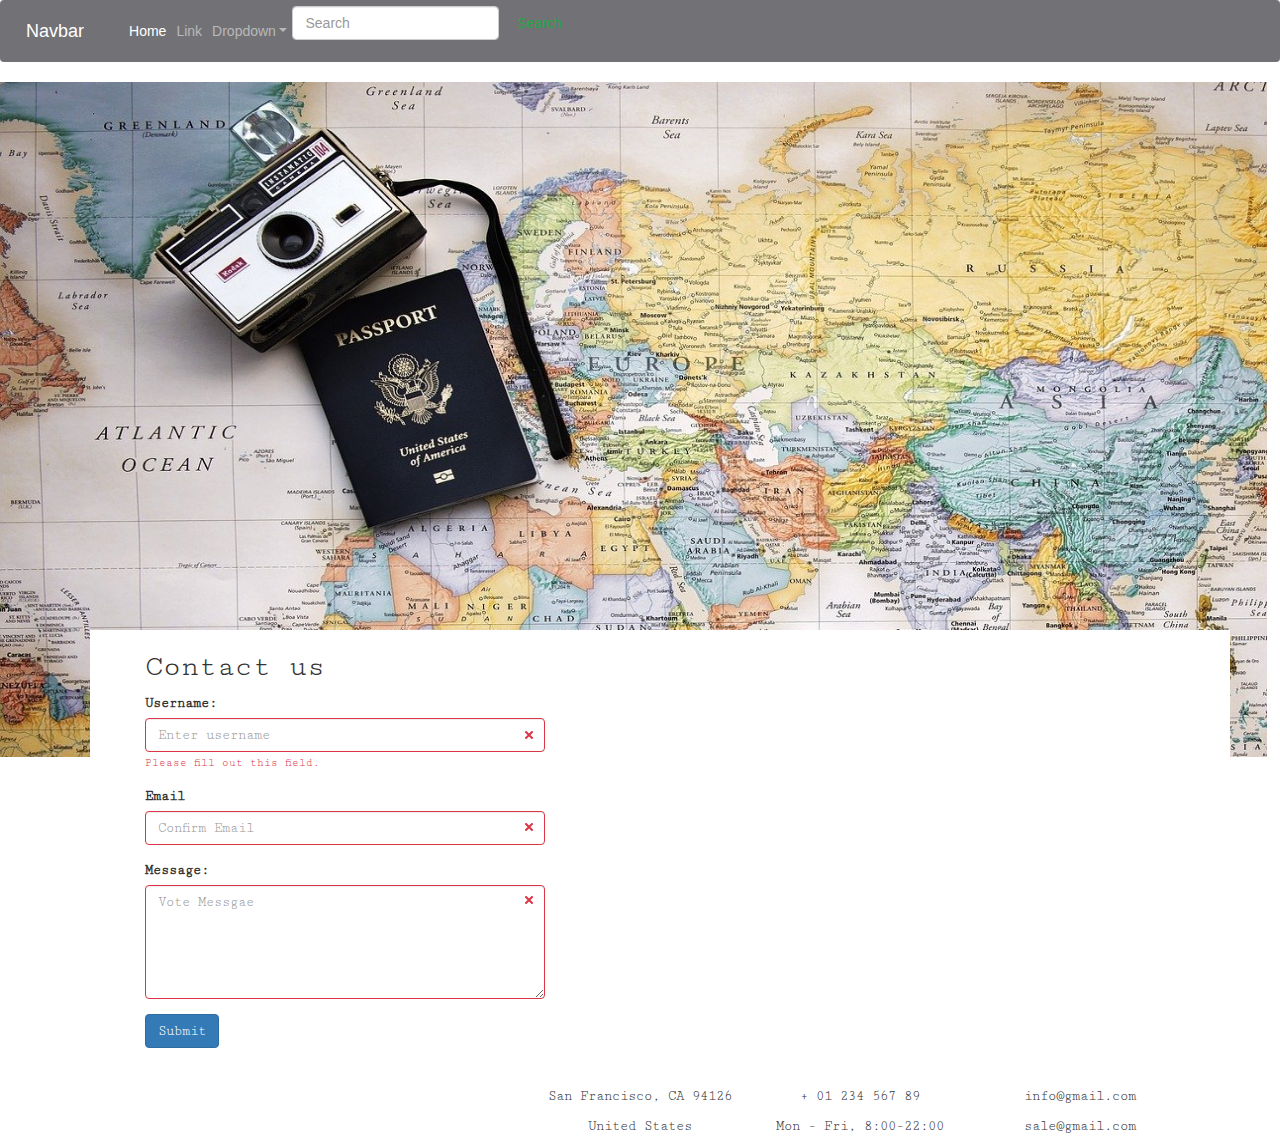
==== contact.html @ 990b52e8 "page contact" ====
<!DOCTYPE html>
<html lang="en">
<head>
    <meta charset="UTF-8">
    <meta name="viewport" content="width=device-width, initial-scale=1.0">
    <meta http-equiv="X-UA-Compatible" content="ie=edge">
    <link rel="stylesheet" href="https://stackpath.bootstrapcdn.com/bootstrap/4.3.1/css/bootstrap.min.css"integrity="sha384-ggOyR0iXCbMQv3Xipma34MD+dH/1fQ784/j6cY/iJTQUOhcWr7x9JvoRxT2MZw1T" crossorigin="anonymous">
    <script src="https://code.jquery.com/jquery-3.3.1.slim.min.js"
        integrity="sha384-q8i/X+965DzO0rT7abK41JStQIAqVgRVzpbzo5smXKp4YfRvH+8abtTE1Pi6jizo"
        crossorigin="anonymous"></script>
    <script src="https://cdnjs.cloudflare.com/ajax/libs/popper.js/1.14.7/umd/popper.min.js"
        integrity="sha384-UO2eT0CpHqdSJQ6hJty5KVphtPhzWj9WO1clHTMGa3JDZwrnQq4sF86dIHNDz0W1"
        crossorigin="anonymous"></script>
    <script src="https://stackpath.bootstrapcdn.com/bootstrap/4.3.1/js/bootstrap.min.js"
        integrity="sha384-JjSmVgyd0p3pXB1rRibZUAYoIIy6OrQ6VrjIEaFf/nJGzIxFDsf4x0xIM+B07jRM"
        crossorigin="anonymous"></script>

        <link rel="stylesheet" href="https://maxcdn.bootstrapcdn.com/bootstrap/3.3.7/css/bootstrap.min.css">
        <script src="https://ajax.googleapis.com/ajax/libs/jquery/3.2.1/jquery.min.js"></script>
        <script src="https://maxcdn.bootstrapcdn.com/bootstrap/3.3.7/js/bootstrap.min.js"></script>
    <link href="https://fonts.googleapis.com/css?family=Cutive+Mono&display=swap" rel="stylesheet">
        
    <link rel="stylesheet" href="css/contact.css">
    <script src="js/index.js"></script>
    <title>Final Full Time Common</title>
</head>
<body>
    <nav class="navbar navbar-expand-sm navbar-dark" style="background-color: #727175;">
        <a class="navbar-brand" href="#">Navbar</a>
        <button class="navbar-toggler d-lg-none" type="button" data-toggle="collapse" data-target="#collapsibleNavId" aria-controls="collapsibleNavId"
            aria-expanded="false" aria-label="Toggle navigation"></button>
        <div class="collapse navbar-collapse" id="collapsibleNavId">
            <ul class="navbar-nav mr-auto mt-2 mt-lg-0">
                <li class="nav-item active">
                    <a class="nav-link" href="#">Home <span class="sr-only">(current)</span></a>
                </li>
                <li class="nav-item">
                    <a class="nav-link" href="#">Link</a>
                </li>
                <li class="nav-item dropdown">
                    <a class="nav-link dropdown-toggle" href="#" id="dropdownId" data-toggle="dropdown" aria-haspopup="true" aria-expanded="false">Dropdown</a>
                    <div class="dropdown-menu" aria-labelledby="dropdownId">
                        <a class="dropdown-item" href="#">Action 1</a>
                        <a class="dropdown-item" href="#">Action 2</a>
                    </div>
                </li>
            </ul>
            <form class="form-inline my-2 my-lg-0">
                <input class="form-control mr-sm-2" type="text" placeholder="Search">
                <button class="btn btn-outline-success my-2 my-sm-0" type="submit">Search</button>
            </form>
        </div>
    </nav>

    <img src="img/organisation-voyage.jpg" alt="" srcset="">


    
    
   <div class="container"> 
             <form action="" class="was-validated ">
                <h2>Contact us</h2>
                <div class="form-group">
                    <label for="uname">Username:</label>
                    <input type="text" class="form-control" id="uname" placeholder="Enter username" name="uname" required>
                    <div class="valid-feedback">Valid.</div>
                    <div class="invalid-feedback">Please fill out this field.</div>
                </div>
                 
                <div class="form-group">
                    <label for="validationCustom02">Email</label>
                    <input type="email" class="form-control" id="confirm_email" placeholder="Confirm Email" required>
                    <div class="valid-feedback">
                        Emails should match
                    </div>
                </div>

                <div class="form-group">
                    <label for="Message">Message:</label>
                    <textarea class="form-control" rows="5" id="Message" placeholder="Vote Messgae" required></textarea>
                    <div class="valid-feedback">
                        Emails should match
                    </div>
                </div>
               
                <button type="submit" class="btn btn-primary">Submit</button>
            </form>
     
        
       
       <div class="map">
         
        <div class="container-fluid">
            <div class="map-responsive">
                <iframe
                    src="https://www.google.com/maps/embed/v1/place?key=AIzaSyA0s1a7phLN0iaD6-UE7m4qP-z21pH0eSc&q=Eiffel+Tower+Paris+France"
                    width="600" height="450" frameborder="0" style="border:0" allowfullscreen></iframe>
            </div>
        </div>
        
        <div class="row text-center">
            <div class="col-md-4">
                <a class="btn-floating blue accent-1"><i class="fas fa-map-marker-alt"></i></a>
                <p>San Francisco, CA 94126</p>
                <p>United States</p>
            </div>
        
            <div class="col-md-4">
                <a class="btn-floating blue accent-1"><i class="fas fa-phone"></i></a>
                <p>+ 01 234 567 89</p>
                <p>Mon - Fri, 8:00-22:00</p>
            </div>
        
            <div class="col-md-4">
                <a class="btn-floating blue accent-1"><i class="fas fa-envelope"></i></a>
                <p>info@gmail.com</p>
                <p>sale@gmail.com</p>
            </div>
        </div>
        
       </div>
   </div>
     
            
                    
     
    
    
  
</body>
</html>
---- css/contact.css ----
img
{
  background-size: cover; 
  width: 99vw;
  height: 75vh;
  position: relative;
}
 
.container{
 font-family: 'Cutive Mono', monospace; 
display: flex;
justify-content:center;
flex-wrap: wrap;
background-color:rgb(255, 255, 255);
position: absolute;
top:70%;
left:7%;
right:7%;
}
form{
  width: 400px;
}
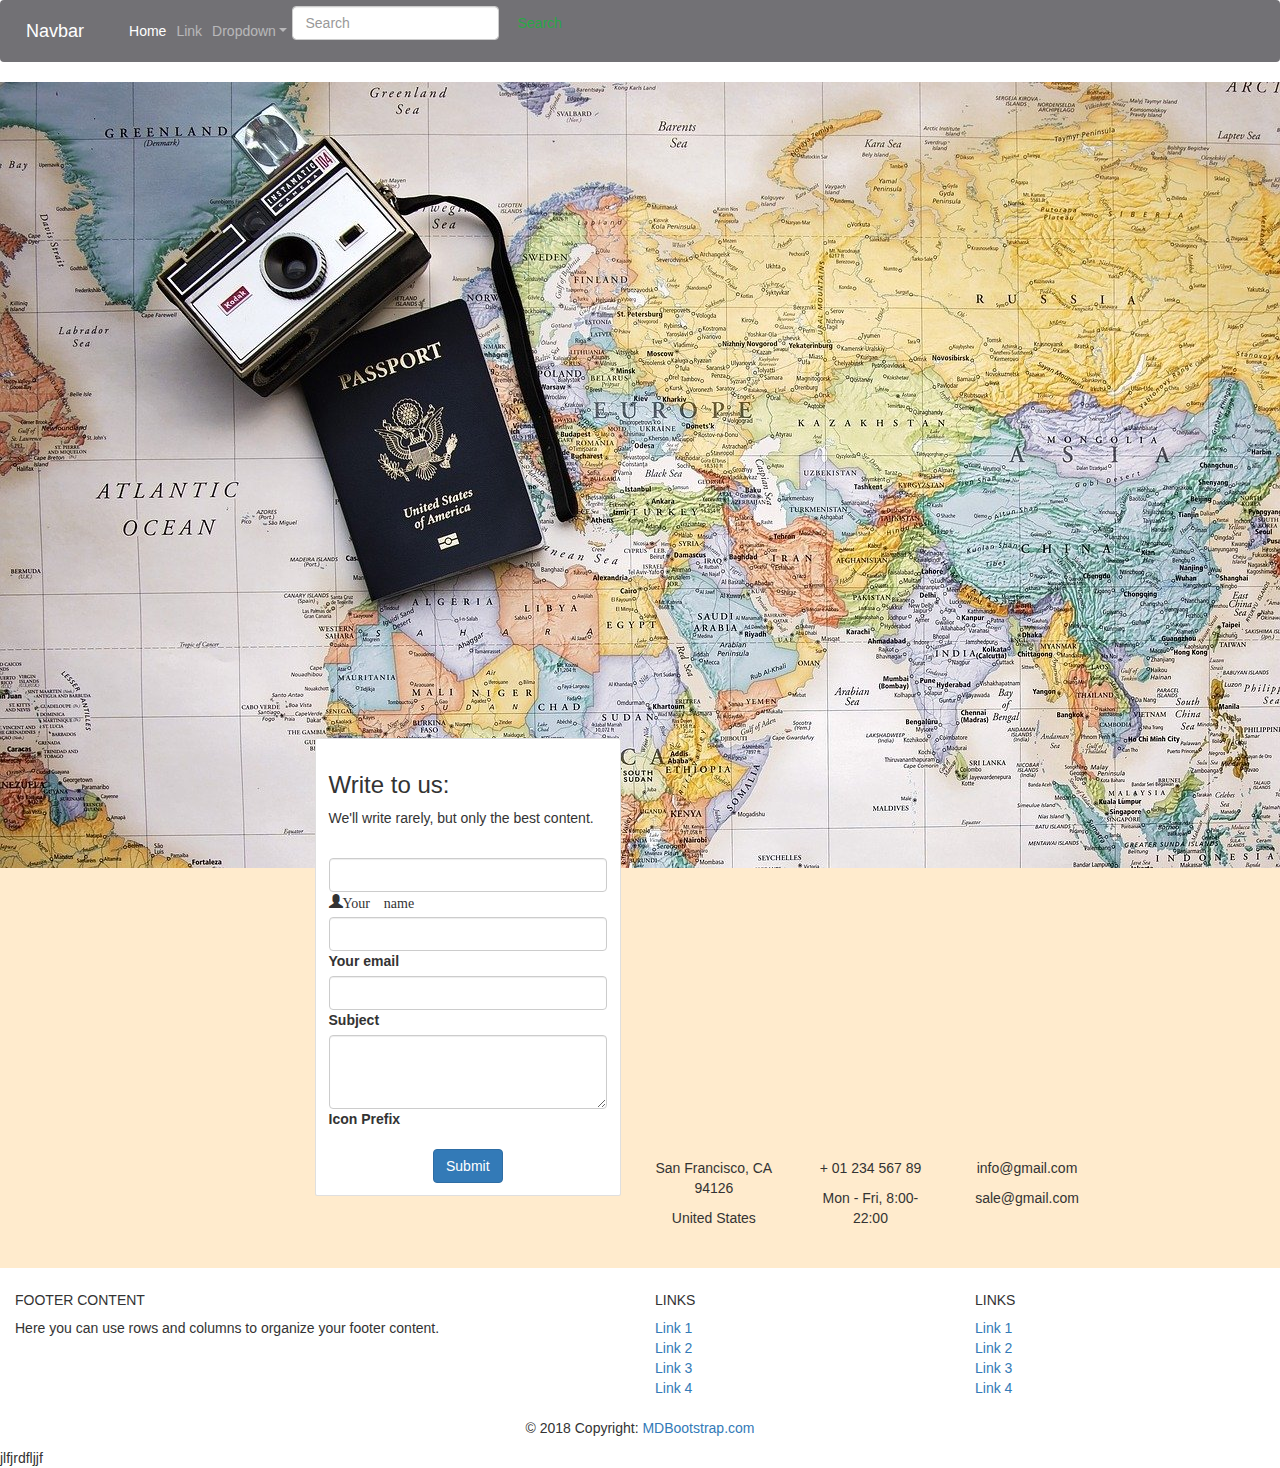
==== commit a9b6da1a: "Rename index.html to contact.html" ====
--- a/contact.html
+++ b/contact.html
@@ -18,9 +18,8 @@
         <link rel="stylesheet" href="https://maxcdn.bootstrapcdn.com/bootstrap/3.3.7/css/bootstrap.min.css">
         <script src="https://ajax.googleapis.com/ajax/libs/jquery/3.2.1/jquery.min.js"></script>
         <script src="https://maxcdn.bootstrapcdn.com/bootstrap/3.3.7/js/bootstrap.min.js"></script>
-    <link href="https://fonts.googleapis.com/css?family=Cutive+Mono&display=swap" rel="stylesheet">
         
-    <link rel="stylesheet" href="css/contact.css">
+    <link rel="stylesheet" href="css/index.css">
     <script src="js/index.js"></script>
     <title>Final Full Time Common</title>
 </head>
@@ -57,75 +56,208 @@
 
     
     
-   <div class="container"> 
-             <form action="" class="was-validated ">
-                <h2>Contact us</h2>
-                <div class="form-group">
-                    <label for="uname">Username:</label>
-                    <input type="text" class="form-control" id="uname" placeholder="Enter username" name="uname" required>
-                    <div class="valid-feedback">Valid.</div>
-                    <div class="invalid-feedback">Please fill out this field.</div>
-                </div>
-                 
-                <div class="form-group">
-                    <label for="validationCustom02">Email</label>
-                    <input type="email" class="form-control" id="confirm_email" placeholder="Confirm Email" required>
-                    <div class="valid-feedback">
-                        Emails should match
-                    </div>
-                </div>
-
-                <div class="form-group">
-                    <label for="Message">Message:</label>
-                    <textarea class="form-control" rows="5" id="Message" placeholder="Vote Messgae" required></textarea>
-                    <div class="valid-feedback">
-                        Emails should match
-                    </div>
-                </div>
-               
-                <button type="submit" class="btn btn-primary">Submit</button>
-            </form>
+   
+            <div class="container-fluid mb-8  " style="background-color: blanchedalmond">
+        
+                <!--Grid row-->
+                <div class="row" style="margin-top: -200px; margin-left: 300px;">
+                    <!--Section: Contact v.1-->
+                    <section class="section pb-5">
+                    
+                        <!--Section heading-->
+                        <h2 class="section-heading h1 pt-4"></h2>
+                        <!--Section description-->
+                        <p class="section-description pb-4"></p>
+                    
+                        <div class="row">
+                    
+                            <!--Grid column-->
+                            <div class="col-lg-5 mb-4">
+                    
+                                <!--Form with header-->
+                                <div class="card">
+                    
+                                    <div class="card-body">
+                                        <!--Header-->
+                                        <div class="form-header blue accent-1">
+                                            <h3><i class="fas fa-envelope"></i> Write to us:</h3>
+                                        </div>
+                    
+                                        <p>We'll write rarely, but only the best content.</p>
+                                        <br>
+                    
+                                        <!--Body-->
+                                        <div class="md-form">
+                                            <i class="fas fa-user prefix grey-text"></i>
+                                            <input type="text" id="form-name" class="form-control">
+                                            <label for="form-name"><i class="glyphicon glyphicon-user">Your name</i></label>
+                                        </div>
+                    
+                                        <div class="md-form">
+                                            <i class="fas fa-envelope prefix grey-text"></i>
+                                            <input type="text" id="form-email" class="form-control">
+                                            <label for="form-email">Your email</label>
+                                        </div>
+                    
+                                        <div class="md-form">
+                                            <i class="fas fa-tag prefix grey-text"></i>
+                                            <input type="text" id="form-Subject" class="form-control">
+                                            <label for="form-Subject">Subject</label>
+                                        </div>
+                    
+                                        <div class="md-form">
+                                            <i class="fas fa-pencil-alt prefix grey-text"></i>
+                                            <textarea type="text" id="form-text" class="form-control md-textarea" rows="3"></textarea>
+                                            <label for="form-text">Icon Prefix</label>
+                                        </div>
+                    
+                                        <div class="text-center mt-4">
+                                             
+                                            <button  class="btn btn-primary"> Submit </button>
+                                        </div>
+                    
+                                    </div>
+                    
+                                </div>
+                                <!--Form with header-->
+                    
+                            </div>
+                            <!--Grid column-->
+                    
+                            <!--Grid column-->
+                            <div class="col-lg-7">
+                    
+                                <!--Google map-->
+                                <div id="map-container-google-11" class="z-depth-1-half map-container-6" style="height: 400px">
+                                    <iframe src="https://maps.google.com/maps?q=Manhatan&t=&z=15&ie=UTF8&iwloc=&output=embed"
+                                        frameborder="0" style="border:0" allowfullscreen></iframe>
+                                </div>
+                    
+                                <br>
+                                <!--Buttons-->
+                                <div class="row text-center">
+                                    <div class="col-md-4">
+                                        <a class="btn-floating blue accent-1"><i class="fas fa-map-marker-alt"></i></a>
+                                        <p>San Francisco, CA 94126</p>
+                                        <p>United States</p>
+                                    </div>
+                    
+                                    <div class="col-md-4">
+                                        <a class="btn-floating blue accent-1"><i class="fas fa-phone"></i></a>
+                                        <p>+ 01 234 567 89</p>
+                                        <p>Mon - Fri, 8:00-22:00</p>
+                                    </div>
+                    
+                                    <div class="col-md-4">
+                                        <a class="btn-floating blue accent-1"><i class="fas fa-envelope"></i></a>
+                                        <p>info@gmail.com</p>
+                                        <p>sale@gmail.com</p>
+                                    </div>
+                                </div>
+                    
+                            </div>
+                            <!--Grid column-->
+                    
+                        </div>
+                    
+                    </section>
+                    <!--Section: Contact v.1-->
+                </div>
+        
+            </div>
+         
+
      
-        
-       
-       <div class="map">
-         
-        <div class="container-fluid">
-            <div class="map-responsive">
-                <iframe
-                    src="https://www.google.com/maps/embed/v1/place?key=AIzaSyA0s1a7phLN0iaD6-UE7m4qP-z21pH0eSc&q=Eiffel+Tower+Paris+France"
-                    width="600" height="450" frameborder="0" style="border:0" allowfullscreen></iframe>
+    <!--Main Layout--> 
+
+    
+    <!-- Footer -->
+    <footer class="page-footer font-small blue pt-4">
+    
+        <!-- Footer Links -->
+        <div class="container-fluid text-center text-md-left">
+    
+            <!-- Grid row -->
+            <div class="row">
+    
+                <!-- Grid column -->
+                <div class="col-md-6 mt-md-0 mt-3">
+    
+                    <!-- Content -->
+                    <h5 class="text-uppercase">Footer Content</h5>
+                    <p>Here you can use rows and columns to organize your footer content.</p>
+    
+                </div>
+                <!-- Grid column -->
+    
+                <hr class="clearfix w-100 d-md-none pb-3">
+    
+                <!-- Grid column -->
+                <div class="col-md-3 mb-md-0 mb-3">
+    
+                    <!-- Links -->
+                    <h5 class="text-uppercase">Links</h5>
+    
+                    <ul class="list-unstyled">
+                        <li>
+                            <a href="#!">Link 1</a>
+                        </li>
+                        <li>
+                            <a href="#!">Link 2</a>
+                        </li>
+                        <li>
+                            <a href="#!">Link 3</a>
+                        </li>
+                        <li>
+                            <a href="#!">Link 4</a>
+                        </li>
+                    </ul>
+    
+                </div>
+                <!-- Grid column -->
+    
+                <!-- Grid column -->
+                <div class="col-md-3 mb-md-0 mb-3">
+    
+                    <!-- Links -->
+                    <h5 class="text-uppercase">Links</h5>
+    
+                    <ul class="list-unstyled">
+                        <li>
+                            <a href="#!">Link 1</a>
+                        </li>
+                        <li>
+                            <a href="#!">Link 2</a>
+                        </li>
+                        <li>
+                            <a href="#!">Link 3</a>
+                        </li>
+                        <li>
+                            <a href="#!">Link 4</a>
+                        </li>
+                    </ul>
+    
+                </div>
+                <!-- Grid column -->
+    
             </div>
-        </div>
-        
-        <div class="row text-center">
-            <div class="col-md-4">
-                <a class="btn-floating blue accent-1"><i class="fas fa-map-marker-alt"></i></a>
-                <p>San Francisco, CA 94126</p>
-                <p>United States</p>
-            </div>
-        
-            <div class="col-md-4">
-                <a class="btn-floating blue accent-1"><i class="fas fa-phone"></i></a>
-                <p>+ 01 234 567 89</p>
-                <p>Mon - Fri, 8:00-22:00</p>
-            </div>
-        
-            <div class="col-md-4">
-                <a class="btn-floating blue accent-1"><i class="fas fa-envelope"></i></a>
-                <p>info@gmail.com</p>
-                <p>sale@gmail.com</p>
-            </div>
-        </div>
-        
-       </div>
-   </div>
-     
-            
-                    
-     
-    
-    
+            <!-- Grid row -->
+    
+        </div>
+        <!-- Footer Links -->
+    
+        <!-- Copyright -->
+        <div class="footer-copyright text-center py-3">© 2018 Copyright:
+            <a href="https://mdbootstrap.com/education/bootstrap/"> MDBootstrap.com</a>
+        </div>
+        <!-- Copyright -->
+        <div>
+            jlfjrdfljjf
+        </div>
+    
+    </footer>
+    <!-- Footer -->
+    <!-- rabeh commit -->
   
 </body>
-</html>+</html>
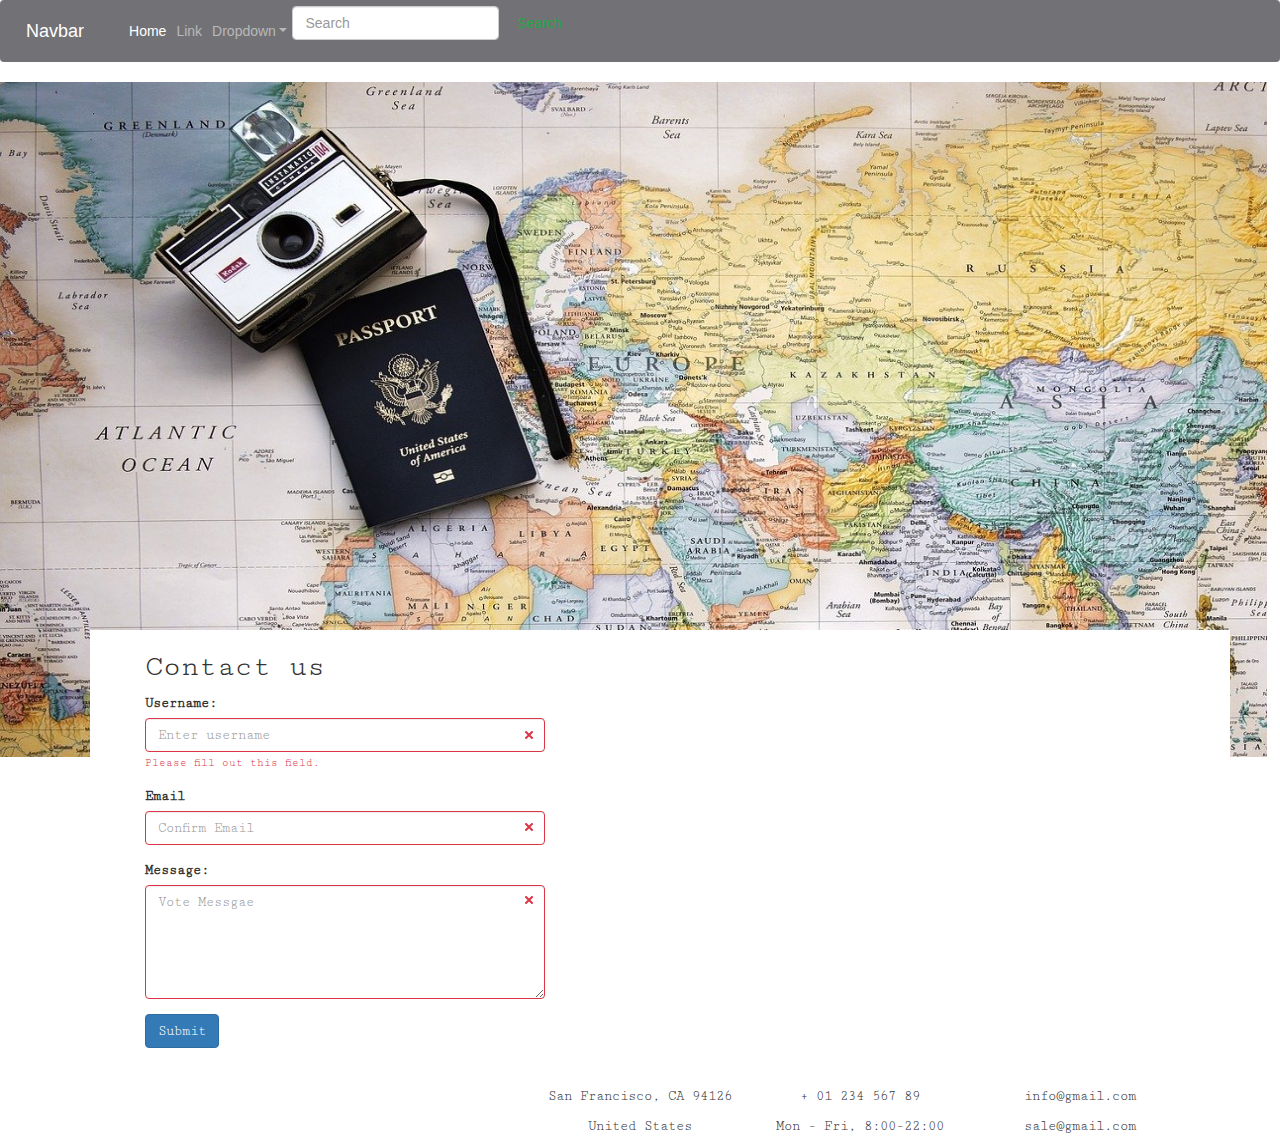
==== commit af3b8261: "contact and index" ====
--- a/contact.html
+++ b/contact.html
@@ -18,8 +18,9 @@
         <link rel="stylesheet" href="https://maxcdn.bootstrapcdn.com/bootstrap/3.3.7/css/bootstrap.min.css">
         <script src="https://ajax.googleapis.com/ajax/libs/jquery/3.2.1/jquery.min.js"></script>
         <script src="https://maxcdn.bootstrapcdn.com/bootstrap/3.3.7/js/bootstrap.min.js"></script>
+    <link href="https://fonts.googleapis.com/css?family=Cutive+Mono&display=swap" rel="stylesheet">
         
-    <link rel="stylesheet" href="css/index.css">
+    <link rel="stylesheet" href="css/contact.css">
     <script src="js/index.js"></script>
     <title>Final Full Time Common</title>
 </head>
@@ -31,7 +32,7 @@
         <div class="collapse navbar-collapse" id="collapsibleNavId">
             <ul class="navbar-nav mr-auto mt-2 mt-lg-0">
                 <li class="nav-item active">
-                    <a class="nav-link" href="#">Home <span class="sr-only">(current)</span></a>
+                    <a class="nav-link" href="index.html">Home <span class="sr-only">(current)</span></a>
                 </li>
                 <li class="nav-item">
                     <a class="nav-link" href="#">Link</a>
@@ -56,208 +57,75 @@
 
     
     
-   
-            <div class="container-fluid mb-8  " style="background-color: blanchedalmond">
+   <div class="container"> 
+             <form action="" class="was-validated ">
+                <h2>Contact us</h2>
+                <div class="form-group">
+                    <label for="uname">Username:</label>
+                    <input type="text" class="form-control" id="uname" placeholder="Enter username" name="uname" required>
+                    <div class="valid-feedback">Valid.</div>
+                    <div class="invalid-feedback">Please fill out this field.</div>
+                </div>
+                 
+                <div class="form-group">
+                    <label for="validationCustom02">Email</label>
+                    <input type="email" class="form-control" id="confirm_email" placeholder="Confirm Email" required>
+                    <div class="valid-feedback">
+                        Emails should match
+                    </div>
+                </div>
+
+                <div class="form-group">
+                    <label for="Message">Message:</label>
+                    <textarea class="form-control" rows="5" id="Message" placeholder="Vote Messgae" required></textarea>
+                    <div class="valid-feedback">
+                        Emails should match
+                    </div>
+                </div>
+               
+                <button type="submit" class="btn btn-primary">Submit</button>
+            </form>
+     
         
-                <!--Grid row-->
-                <div class="row" style="margin-top: -200px; margin-left: 300px;">
-                    <!--Section: Contact v.1-->
-                    <section class="section pb-5">
+       
+       <div class="map">
+         
+        <div class="container-fluid">
+            <div class="map-responsive">
+                <iframe
+                    src="https://www.google.com/maps/embed/v1/place?key=AIzaSyA0s1a7phLN0iaD6-UE7m4qP-z21pH0eSc&q=Eiffel+Tower+Paris+France"
+                    width="600" height="450" frameborder="0" style="border:0" allowfullscreen></iframe>
+            </div>
+        </div>
+        
+        <div class="row text-center">
+            <div class="col-md-4">
+                <a class="btn-floating blue accent-1"><i class="fas fa-map-marker-alt"></i></a>
+                <p>San Francisco, CA 94126</p>
+                <p>United States</p>
+            </div>
+        
+            <div class="col-md-4">
+                <a class="btn-floating blue accent-1"><i class="fas fa-phone"></i></a>
+                <p>+ 01 234 567 89</p>
+                <p>Mon - Fri, 8:00-22:00</p>
+            </div>
+        
+            <div class="col-md-4">
+                <a class="btn-floating blue accent-1"><i class="fas fa-envelope"></i></a>
+                <p>info@gmail.com</p>
+                <p>sale@gmail.com</p>
+            </div>
+        </div>
+        
+       </div>
+   </div>
+     
+            
                     
-                        <!--Section heading-->
-                        <h2 class="section-heading h1 pt-4"></h2>
-                        <!--Section description-->
-                        <p class="section-description pb-4"></p>
-                    
-                        <div class="row">
-                    
-                            <!--Grid column-->
-                            <div class="col-lg-5 mb-4">
-                    
-                                <!--Form with header-->
-                                <div class="card">
-                    
-                                    <div class="card-body">
-                                        <!--Header-->
-                                        <div class="form-header blue accent-1">
-                                            <h3><i class="fas fa-envelope"></i> Write to us:</h3>
-                                        </div>
-                    
-                                        <p>We'll write rarely, but only the best content.</p>
-                                        <br>
-                    
-                                        <!--Body-->
-                                        <div class="md-form">
-                                            <i class="fas fa-user prefix grey-text"></i>
-                                            <input type="text" id="form-name" class="form-control">
-                                            <label for="form-name"><i class="glyphicon glyphicon-user">Your name</i></label>
-                                        </div>
-                    
-                                        <div class="md-form">
-                                            <i class="fas fa-envelope prefix grey-text"></i>
-                                            <input type="text" id="form-email" class="form-control">
-                                            <label for="form-email">Your email</label>
-                                        </div>
-                    
-                                        <div class="md-form">
-                                            <i class="fas fa-tag prefix grey-text"></i>
-                                            <input type="text" id="form-Subject" class="form-control">
-                                            <label for="form-Subject">Subject</label>
-                                        </div>
-                    
-                                        <div class="md-form">
-                                            <i class="fas fa-pencil-alt prefix grey-text"></i>
-                                            <textarea type="text" id="form-text" class="form-control md-textarea" rows="3"></textarea>
-                                            <label for="form-text">Icon Prefix</label>
-                                        </div>
-                    
-                                        <div class="text-center mt-4">
-                                             
-                                            <button  class="btn btn-primary"> Submit </button>
-                                        </div>
-                    
-                                    </div>
-                    
-                                </div>
-                                <!--Form with header-->
-                    
-                            </div>
-                            <!--Grid column-->
-                    
-                            <!--Grid column-->
-                            <div class="col-lg-7">
-                    
-                                <!--Google map-->
-                                <div id="map-container-google-11" class="z-depth-1-half map-container-6" style="height: 400px">
-                                    <iframe src="https://maps.google.com/maps?q=Manhatan&t=&z=15&ie=UTF8&iwloc=&output=embed"
-                                        frameborder="0" style="border:0" allowfullscreen></iframe>
-                                </div>
-                    
-                                <br>
-                                <!--Buttons-->
-                                <div class="row text-center">
-                                    <div class="col-md-4">
-                                        <a class="btn-floating blue accent-1"><i class="fas fa-map-marker-alt"></i></a>
-                                        <p>San Francisco, CA 94126</p>
-                                        <p>United States</p>
-                                    </div>
-                    
-                                    <div class="col-md-4">
-                                        <a class="btn-floating blue accent-1"><i class="fas fa-phone"></i></a>
-                                        <p>+ 01 234 567 89</p>
-                                        <p>Mon - Fri, 8:00-22:00</p>
-                                    </div>
-                    
-                                    <div class="col-md-4">
-                                        <a class="btn-floating blue accent-1"><i class="fas fa-envelope"></i></a>
-                                        <p>info@gmail.com</p>
-                                        <p>sale@gmail.com</p>
-                                    </div>
-                                </div>
-                    
-                            </div>
-                            <!--Grid column-->
-                    
-                        </div>
-                    
-                    </section>
-                    <!--Section: Contact v.1-->
-                </div>
-        
-            </div>
-         
-
      
-    <!--Main Layout--> 
-
     
-    <!-- Footer -->
-    <footer class="page-footer font-small blue pt-4">
     
-        <!-- Footer Links -->
-        <div class="container-fluid text-center text-md-left">
-    
-            <!-- Grid row -->
-            <div class="row">
-    
-                <!-- Grid column -->
-                <div class="col-md-6 mt-md-0 mt-3">
-    
-                    <!-- Content -->
-                    <h5 class="text-uppercase">Footer Content</h5>
-                    <p>Here you can use rows and columns to organize your footer content.</p>
-    
-                </div>
-                <!-- Grid column -->
-    
-                <hr class="clearfix w-100 d-md-none pb-3">
-    
-                <!-- Grid column -->
-                <div class="col-md-3 mb-md-0 mb-3">
-    
-                    <!-- Links -->
-                    <h5 class="text-uppercase">Links</h5>
-    
-                    <ul class="list-unstyled">
-                        <li>
-                            <a href="#!">Link 1</a>
-                        </li>
-                        <li>
-                            <a href="#!">Link 2</a>
-                        </li>
-                        <li>
-                            <a href="#!">Link 3</a>
-                        </li>
-                        <li>
-                            <a href="#!">Link 4</a>
-                        </li>
-                    </ul>
-    
-                </div>
-                <!-- Grid column -->
-    
-                <!-- Grid column -->
-                <div class="col-md-3 mb-md-0 mb-3">
-    
-                    <!-- Links -->
-                    <h5 class="text-uppercase">Links</h5>
-    
-                    <ul class="list-unstyled">
-                        <li>
-                            <a href="#!">Link 1</a>
-                        </li>
-                        <li>
-                            <a href="#!">Link 2</a>
-                        </li>
-                        <li>
-                            <a href="#!">Link 3</a>
-                        </li>
-                        <li>
-                            <a href="#!">Link 4</a>
-                        </li>
-                    </ul>
-    
-                </div>
-                <!-- Grid column -->
-    
-            </div>
-            <!-- Grid row -->
-    
-        </div>
-        <!-- Footer Links -->
-    
-        <!-- Copyright -->
-        <div class="footer-copyright text-center py-3">© 2018 Copyright:
-            <a href="https://mdbootstrap.com/education/bootstrap/"> MDBootstrap.com</a>
-        </div>
-        <!-- Copyright -->
-        <div>
-            jlfjrdfljjf
-        </div>
-    
-    </footer>
-    <!-- Footer -->
-    <!-- rabeh commit -->
   
 </body>
-</html>
+</html>--- a/css/contact.css
+++ b/css/contact.css
@@ -0,0 +1,24 @@
+ img
+{
+  background-size: cover; 
+  width: 99vw;
+  height: 75vh;
+  position: relative;
+}
+ 
+.container{
+ font-family: 'Cutive Mono', monospace; 
+display: flex;
+justify-content:center;
+flex-wrap: wrap;
+background-color:rgb(255, 255, 255);
+position: absolute;
+top:70%;
+left:7%;
+right:7%;
+}
+form{
+  width: 400px;
+}
+ 
+ 